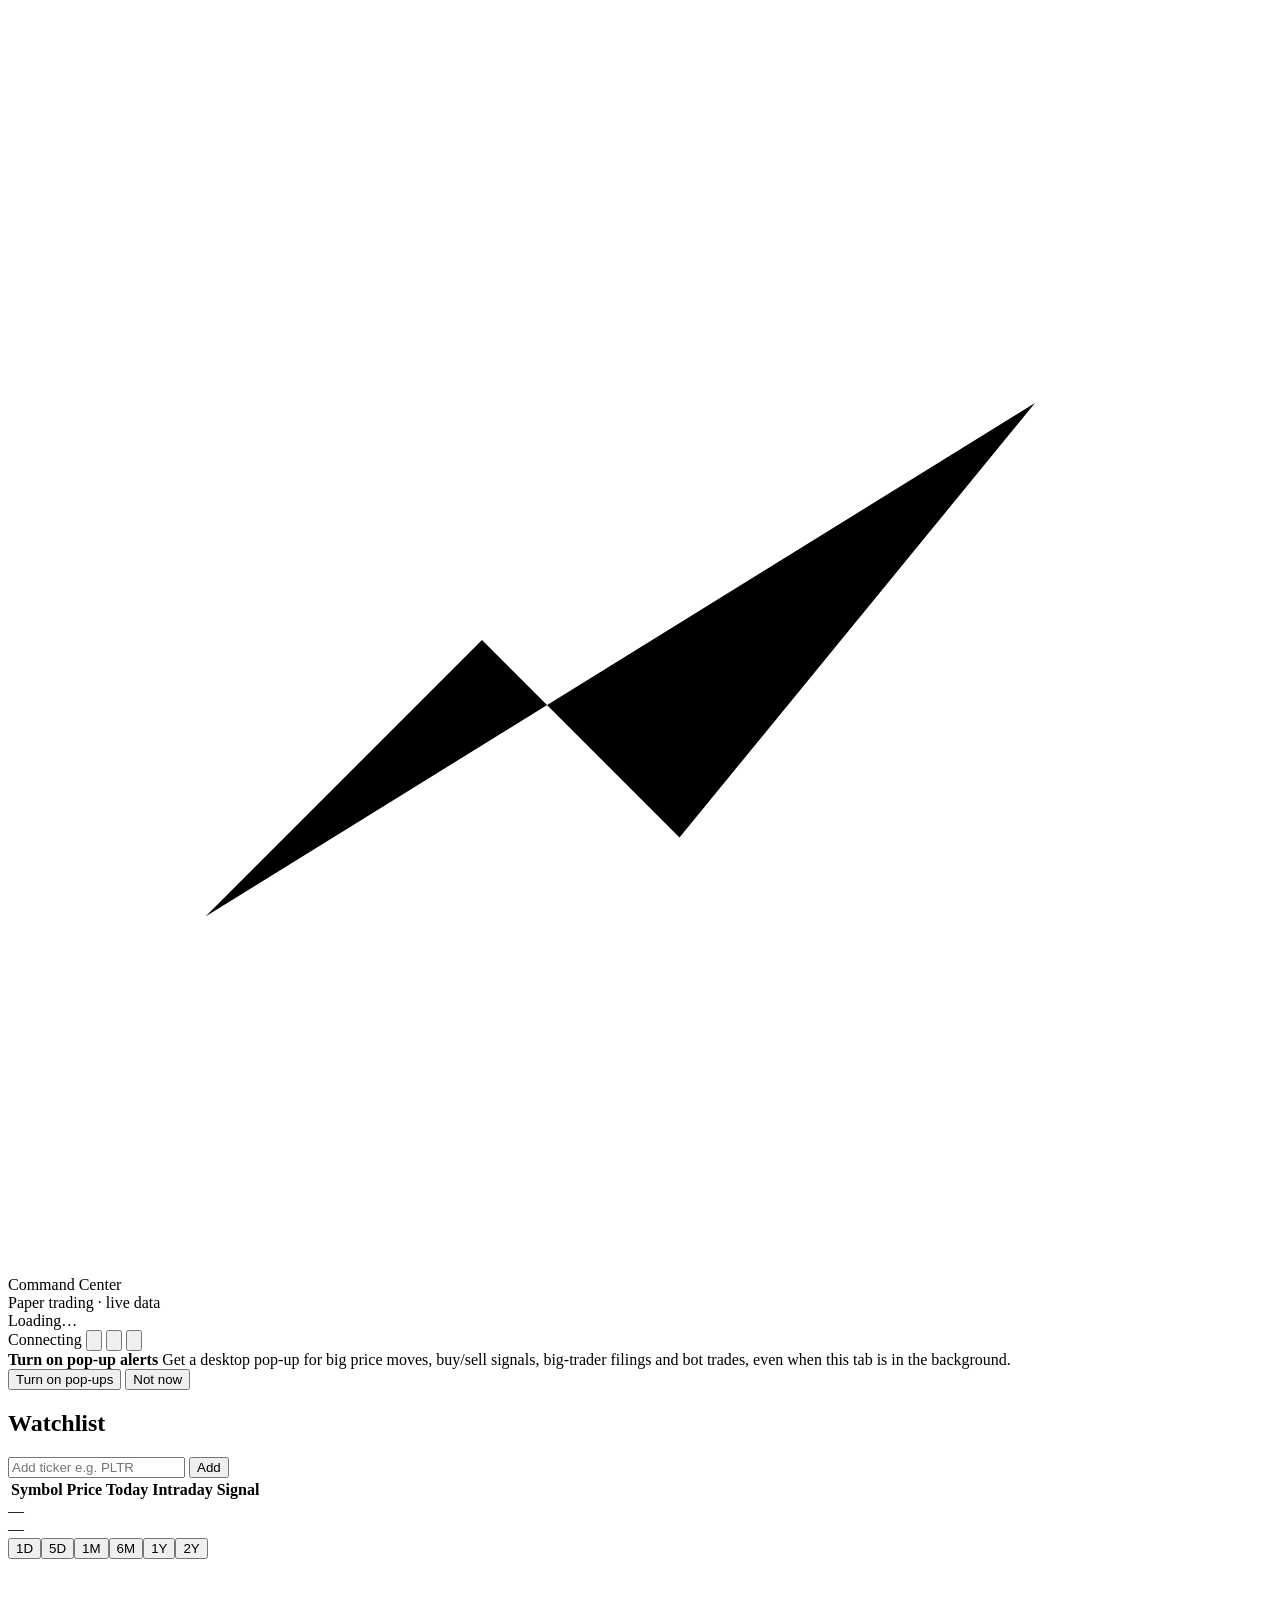
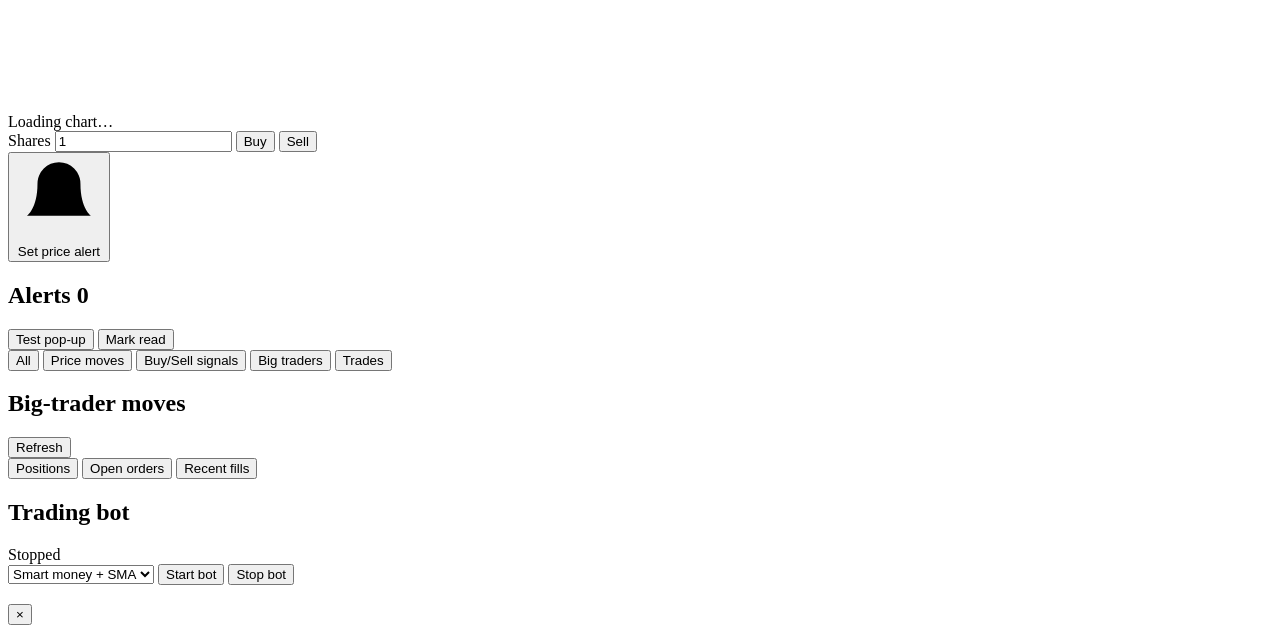
==== stock-trading-bot/dashboard/static/index.html @ b18e7c7c "Add browser command center: live prices, charts, alerts with desktop pop-ups, paper account and bot " ====
<!doctype html>
<html lang="en">
<head>
  <meta charset="utf-8" />
  <meta name="viewport" content="width=device-width, initial-scale=1" />
  <title>Command Center</title>
  <link rel="icon" href="data:image/svg+xml,<svg xmlns='http://www.w3.org/2000/svg' viewBox='0 0 32 32'><rect width='32' height='32' rx='8' fill='%2322c55e'/><path d='M6 22l7-7 5 5 8-10' stroke='white' stroke-width='3' fill='none'/></svg>" />
  <link rel="stylesheet" href="/static/app.css" />
</head>
<body>
  <header class="topbar">
    <div class="brand">
      <div class="logo">
        <svg viewBox="0 0 32 32"><path d="M5 23l7-7 5 5 9-11" /></svg>
      </div>
      <div>
        <div class="brand-name">Command Center</div>
        <div class="brand-sub">Paper trading &middot; live data</div>
      </div>
    </div>
    <div class="market-block">
      <span id="market-pill" class="pill">Loading&hellip;</span>
      <span id="market-countdown" class="muted small"></span>
    </div>
    <div id="tape" class="tape"></div>
    <div class="top-actions">
      <span id="live" class="live" title="Live data connection"><i></i><span>Connecting</span></span>
      <button id="btn-notify" class="icon-btn" title="Pop-up alerts">
        <svg viewBox="0 0 24 24"><path d="M6 8a6 6 0 1 1 12 0c0 7 3 9 3 9H3s3-2 3-9"/><path d="M10.3 21a1.94 1.94 0 0 0 3.4 0"/></svg>
      </button>
      <button id="btn-sound" class="icon-btn" title="Alert sounds">
        <svg viewBox="0 0 24 24"><path d="M11 5 6 9H2v6h4l5 4V5z"/><path class="wave" d="M15.5 8.5a5 5 0 0 1 0 7M19 5a10 10 0 0 1 0 14"/></svg>
      </button>
      <button id="btn-settings" class="icon-btn" title="Alert settings">
        <svg viewBox="0 0 24 24"><circle cx="12" cy="12" r="3"/><path d="M19.4 15a1.65 1.65 0 0 0 .33 1.82l.06.06a2 2 0 1 1-2.83 2.83l-.06-.06a1.65 1.65 0 0 0-1.82-.33 1.65 1.65 0 0 0-1 1.51V21a2 2 0 1 1-4 0v-.09A1.65 1.65 0 0 0 9 19.4a1.65 1.65 0 0 0-1.82.33l-.06.06a2 2 0 1 1-2.83-2.83l.06-.06A1.65 1.65 0 0 0 4.68 15a1.65 1.65 0 0 0-1.51-1H3a2 2 0 1 1 0-4h.09A1.65 1.65 0 0 0 4.6 9a1.65 1.65 0 0 0-.33-1.82l-.06-.06a2 2 0 1 1 2.83-2.83l.06.06A1.65 1.65 0 0 0 9 4.68 1.65 1.65 0 0 0 10 3.17V3a2 2 0 1 1 4 0v.09a1.65 1.65 0 0 0 1 1.51 1.65 1.65 0 0 0 1.82-.33l.06-.06a2 2 0 1 1 2.83 2.83l-.06.06A1.65 1.65 0 0 0 19.4 9a1.65 1.65 0 0 0 1.51 1H21a2 2 0 1 1 0 4h-.09a1.65 1.65 0 0 0-1.51 1z"/></svg>
      </button>
    </div>
  </header>

  <div id="notify-banner" class="banner hidden">
    <div>
      <strong>Turn on pop-up alerts</strong>
      <span class="muted">Get a desktop pop-up for big price moves, buy/sell signals, big-trader filings and bot trades, even when this tab is in the background.</span>
    </div>
    <div class="banner-actions">
      <button id="banner-enable" class="btn primary">Turn on pop-ups</button>
      <button id="banner-dismiss" class="btn ghost">Not now</button>
    </div>
  </div>

  <section class="kpis" id="kpis"></section>

  <main class="grid">
    <section class="panel watchlist-panel">
      <div class="panel-head">
        <h2>Watchlist</h2>
        <form id="add-symbol" class="add-symbol">
          <input id="add-symbol-input" placeholder="Add ticker e.g. PLTR" maxlength="10" autocomplete="off" />
          <button class="btn primary sm" type="submit">Add</button>
        </form>
      </div>
      <div class="table-wrap">
        <table class="watchlist">
          <thead><tr><th>Symbol</th><th class="r">Price</th><th class="r">Today</th><th>Intraday</th><th>Signal</th><th></th></tr></thead>
          <tbody id="watchlist-body"></tbody>
        </table>
      </div>
    </section>

    <section class="panel chart-panel">
      <div class="panel-head chart-head">
        <div>
          <div class="chart-title"><span id="chart-symbol">&mdash;</span> <span id="chart-trend" class="badge"></span></div>
          <div class="chart-price"><span id="chart-price">&mdash;</span> <span id="chart-change"></span></div>
        </div>
        <div class="ranges" id="ranges">
          <button data-range="1D" class="active">1D</button><button data-range="5D">5D</button><button data-range="1M">1M</button><button data-range="6M">6M</button><button data-range="1Y">1Y</button><button data-range="2Y">2Y</button>
        </div>
      </div>
      <div class="chart-box">
        <canvas id="chart"></canvas>
        <div id="chart-tip" class="chart-tip hidden"></div>
        <div id="chart-loading" class="chart-loading">Loading chart&hellip;</div>
      </div>
      <div class="chart-legend" id="chart-legend"></div>
      <div class="stats" id="chart-stats"></div>
      <div class="trade-bar">
        <div class="trade-left">
          <label class="muted small" for="trade-qty">Shares</label>
          <input id="trade-qty" type="number" min="1" step="1" value="1" />
          <button id="btn-buy" class="btn buy">Buy</button>
          <button id="btn-sell" class="btn sell">Sell</button>
        </div>
        <button id="btn-price-alert" class="btn ghost">
          <svg viewBox="0 0 24 24"><path d="M6 8a6 6 0 1 1 12 0c0 7 3 9 3 9H3s3-2 3-9"/></svg> Set price alert
        </button>
      </div>
    </section>

    <section class="panel alerts-panel">
      <div class="panel-head">
        <h2>Alerts <span id="unread" class="count hidden">0</span></h2>
        <div class="head-actions">
          <button id="btn-test-alert" class="btn ghost sm">Test pop-up</button>
          <button id="btn-clear-alerts" class="btn ghost sm">Mark read</button>
        </div>
      </div>
      <div class="chips" id="alert-filters">
        <button data-f="all" class="active">All</button>
        <button data-f="move">Price moves</button>
        <button data-f="sma">Buy/Sell signals</button>
        <button data-f="big_trader">Big traders</button>
        <button data-f="trades">Trades</button>
      </div>
      <div id="alerts-list" class="alerts-list"></div>
    </section>

    <section class="panel traders-panel">
      <div class="panel-head">
        <h2>Big-trader moves</h2>
        <button id="btn-refresh-signals" class="btn ghost sm">Refresh</button>
      </div>
      <div id="follows" class="follows"></div>
      <div id="signals-list" class="signals-list"></div>
    </section>

    <section class="panel positions-panel">
      <div class="panel-head">
        <div class="tabs" id="pos-tabs">
          <button data-tab="positions" class="active">Positions</button>
          <button data-tab="orders">Open orders</button>
          <button data-tab="activity">Recent fills</button>
        </div>
      </div>
      <div id="positions-body" class="table-wrap"></div>
    </section>

    <section class="panel bot-panel">
      <div class="panel-head">
        <h2>Trading bot</h2>
        <span id="bot-pill" class="pill">Stopped</span>
      </div>
      <div class="bot-controls">
        <select id="bot-strategy">
          <option value="smart_money">Smart money + SMA</option>
          <option value="sma">SMA crossover only</option>
        </select>
        <button id="btn-bot-start" class="btn primary">Start bot</button>
        <button id="btn-bot-stop" class="btn sell">Stop bot</button>
      </div>
      <div id="bot-info" class="muted small"></div>
      <pre id="bot-log" class="console"></pre>
    </section>
  </main>

  <div id="toasts" class="toasts"></div>

  <div id="modal" class="modal hidden">
    <div class="modal-card">
      <div class="modal-head"><h3 id="modal-title"></h3><button class="icon-btn" data-close>&times;</button></div>
      <div id="modal-body" class="modal-body"></div>
      <div id="modal-foot" class="modal-foot"></div>
    </div>
  </div>

  <script src="/static/app.js"></script>
</body>
</html>
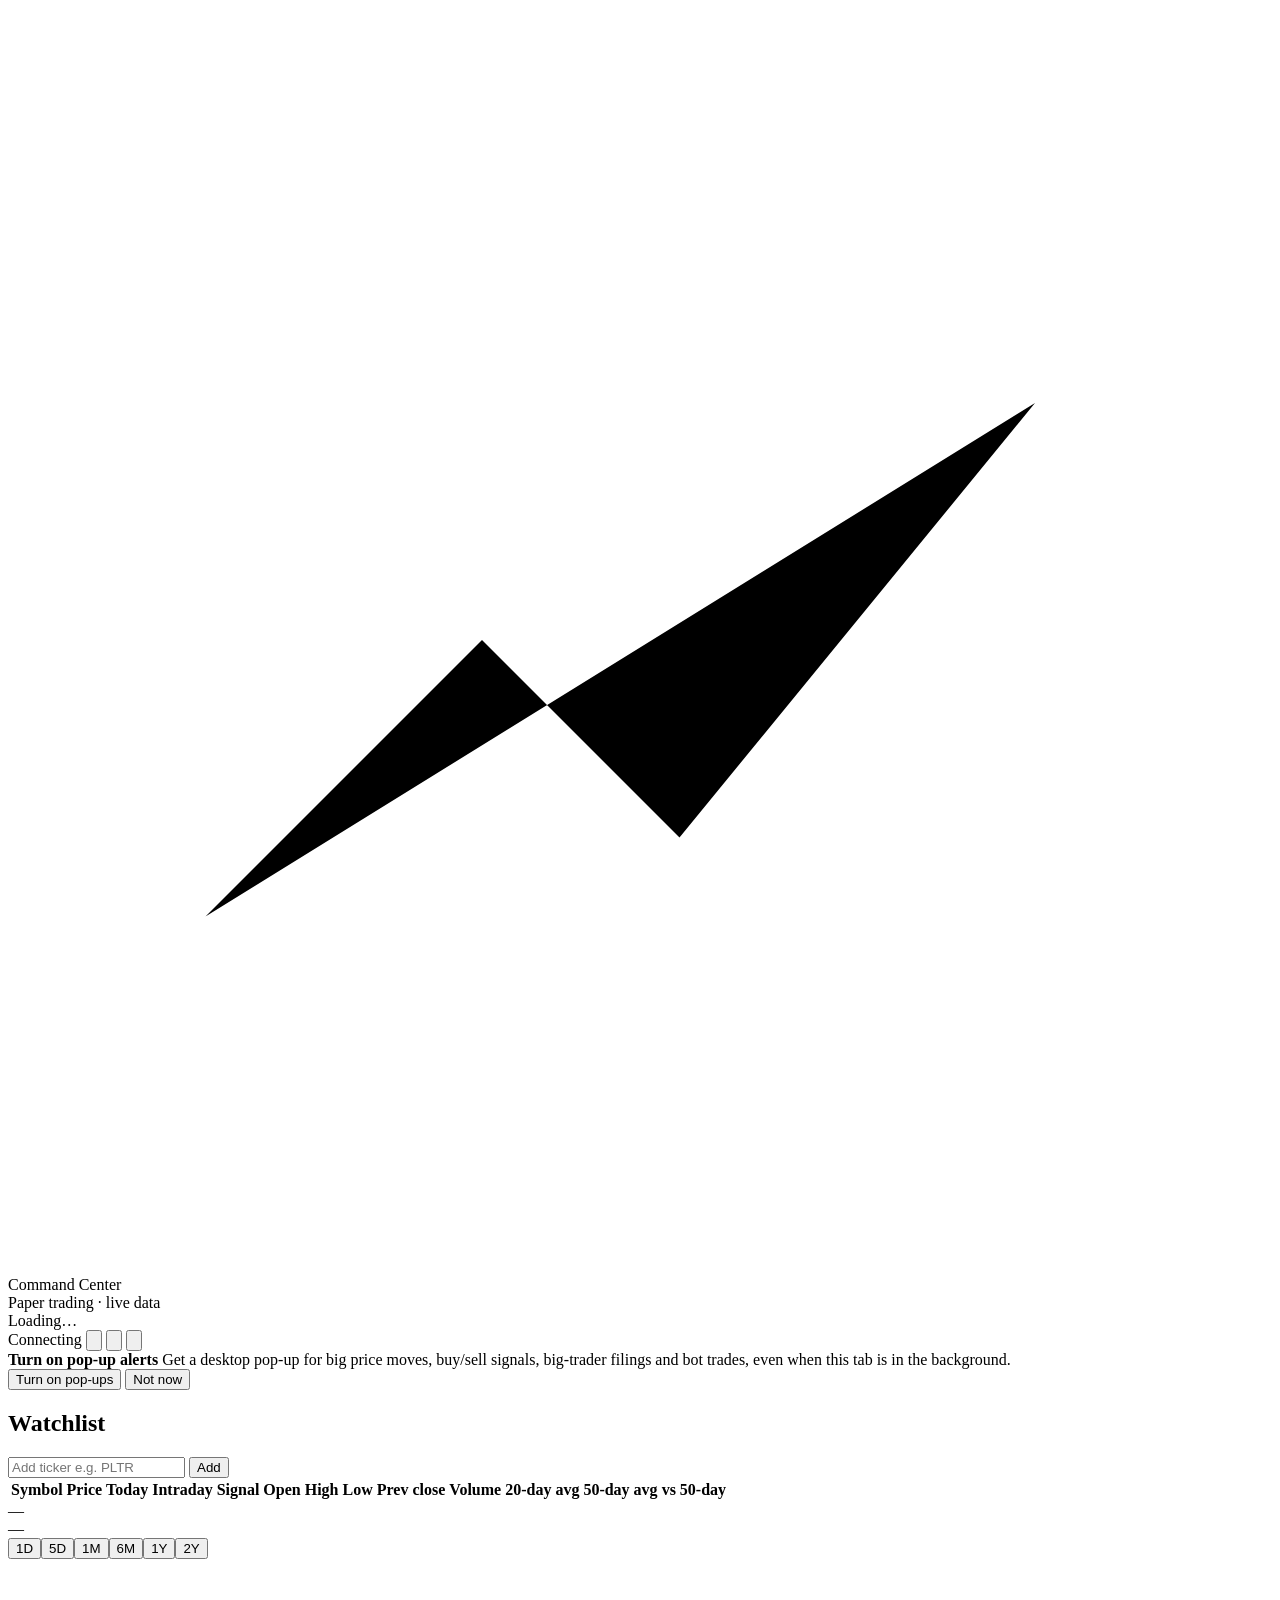
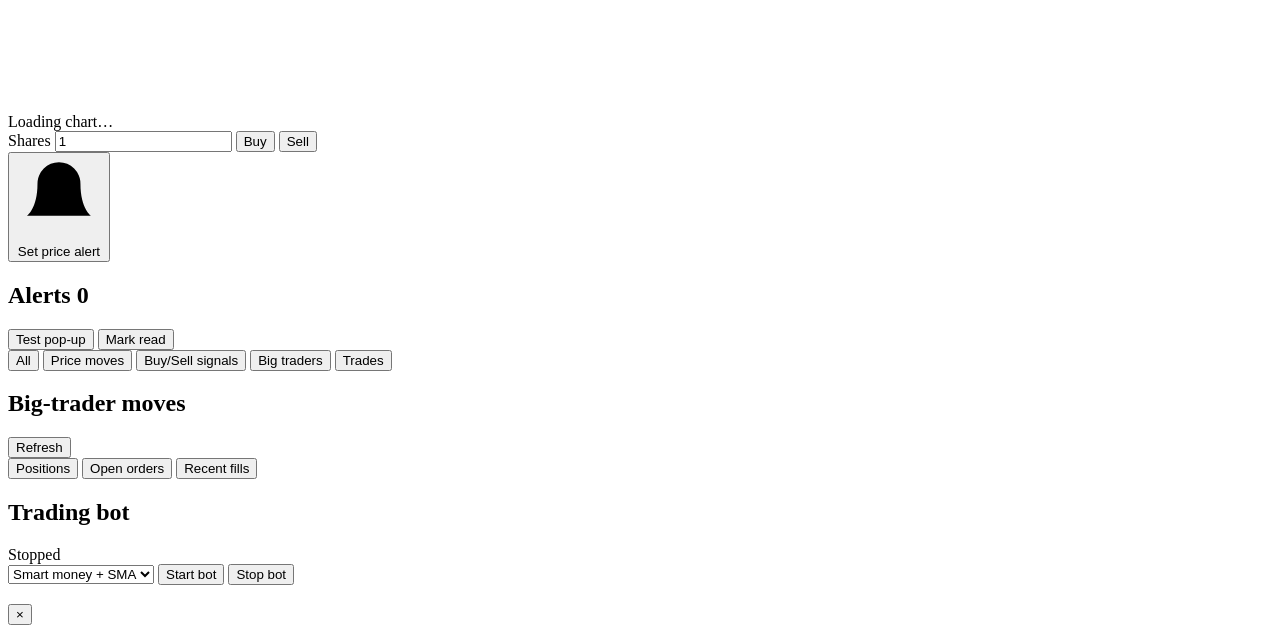
==== commit c1072d5b: "Command center: full-page and pop-out views for every panel with extra detail Co-Authored-By: Devin " ====
--- a/stock-trading-bot/dashboard/static/index.html
+++ b/stock-trading-bot/dashboard/static/index.html
@@ -51,7 +51,7 @@
   <section class="kpis" id="kpis"></section>
 
   <main class="grid">
-    <section class="panel watchlist-panel">
+    <section class="panel watchlist-panel" data-panel="watchlist">
       <div class="panel-head">
         <h2>Watchlist</h2>
         <form id="add-symbol" class="add-symbol">
@@ -61,13 +61,13 @@
       </div>
       <div class="table-wrap">
         <table class="watchlist">
-          <thead><tr><th>Symbol</th><th class="r">Price</th><th class="r">Today</th><th>Intraday</th><th>Signal</th><th></th></tr></thead>
+          <thead><tr><th>Symbol</th><th class="r">Price</th><th class="r">Today</th><th>Intraday</th><th>Signal</th><th class="dcol r">Open</th><th class="dcol r">High</th><th class="dcol r">Low</th><th class="dcol r">Prev close</th><th class="dcol r">Volume</th><th class="dcol r">20-day avg</th><th class="dcol r">50-day avg</th><th class="dcol r">vs 50-day</th><th></th></tr></thead>
           <tbody id="watchlist-body"></tbody>
         </table>
       </div>
     </section>
 
-    <section class="panel chart-panel">
+    <section class="panel chart-panel" data-panel="chart">
       <div class="panel-head chart-head">
         <div>
           <div class="chart-title"><span id="chart-symbol">&mdash;</span> <span id="chart-trend" class="badge"></span></div>
@@ -77,27 +77,32 @@
           <button data-range="1D" class="active">1D</button><button data-range="5D">5D</button><button data-range="1M">1M</button><button data-range="6M">6M</button><button data-range="1Y">1Y</button><button data-range="2Y">2Y</button>
         </div>
       </div>
-      <div class="chart-box">
-        <canvas id="chart"></canvas>
-        <div id="chart-tip" class="chart-tip hidden"></div>
-        <div id="chart-loading" class="chart-loading">Loading chart&hellip;</div>
-      </div>
-      <div class="chart-legend" id="chart-legend"></div>
-      <div class="stats" id="chart-stats"></div>
-      <div class="trade-bar">
-        <div class="trade-left">
-          <label class="muted small" for="trade-qty">Shares</label>
-          <input id="trade-qty" type="number" min="1" step="1" value="1" />
-          <button id="btn-buy" class="btn buy">Buy</button>
-          <button id="btn-sell" class="btn sell">Sell</button>
+      <div class="chart-body">
+        <div class="chart-main">
+          <div class="chart-box">
+            <canvas id="chart"></canvas>
+            <div id="chart-tip" class="chart-tip hidden"></div>
+            <div id="chart-loading" class="chart-loading">Loading chart&hellip;</div>
+          </div>
+          <div class="chart-legend" id="chart-legend"></div>
+          <div class="stats" id="chart-stats"></div>
+          <div class="trade-bar">
+            <div class="trade-left">
+              <label class="muted small" for="trade-qty">Shares</label>
+              <input id="trade-qty" type="number" min="1" step="1" value="1" />
+              <button id="btn-buy" class="btn buy">Buy</button>
+              <button id="btn-sell" class="btn sell">Sell</button>
+            </div>
+            <button id="btn-price-alert" class="btn ghost">
+              <svg viewBox="0 0 24 24"><path d="M6 8a6 6 0 1 1 12 0c0 7 3 9 3 9H3s3-2 3-9"/></svg> Set price alert
+            </button>
+          </div>
         </div>
-        <button id="btn-price-alert" class="btn ghost">
-          <svg viewBox="0 0 24 24"><path d="M6 8a6 6 0 1 1 12 0c0 7 3 9 3 9H3s3-2 3-9"/></svg> Set price alert
-        </button>
+        <aside id="chart-details" class="details"></aside>
       </div>
     </section>
 
-    <section class="panel alerts-panel">
+    <section class="panel alerts-panel" data-panel="alerts">
       <div class="panel-head">
         <h2>Alerts <span id="unread" class="count hidden">0</span></h2>
         <div class="head-actions">
@@ -115,16 +120,17 @@
       <div id="alerts-list" class="alerts-list"></div>
     </section>
 
-    <section class="panel traders-panel">
+    <section class="panel traders-panel" data-panel="traders">
       <div class="panel-head">
         <h2>Big-trader moves</h2>
         <button id="btn-refresh-signals" class="btn ghost sm">Refresh</button>
       </div>
       <div id="follows" class="follows"></div>
+      <div id="scores" class="scores"></div>
       <div id="signals-list" class="signals-list"></div>
     </section>
 
-    <section class="panel positions-panel">
+    <section class="panel positions-panel" data-panel="positions">
       <div class="panel-head">
         <div class="tabs" id="pos-tabs">
           <button data-tab="positions" class="active">Positions</button>
@@ -135,7 +141,7 @@
       <div id="positions-body" class="table-wrap"></div>
     </section>
 
-    <section class="panel bot-panel">
+    <section class="panel bot-panel" data-panel="bot">
       <div class="panel-head">
         <h2>Trading bot</h2>
         <span id="bot-pill" class="pill">Stopped</span>
@@ -153,6 +159,7 @@
     </section>
   </main>
 
+  <div id="focus-backdrop" class="focus-backdrop hidden"></div>
   <div id="toasts" class="toasts"></div>
 
   <div id="modal" class="modal hidden">
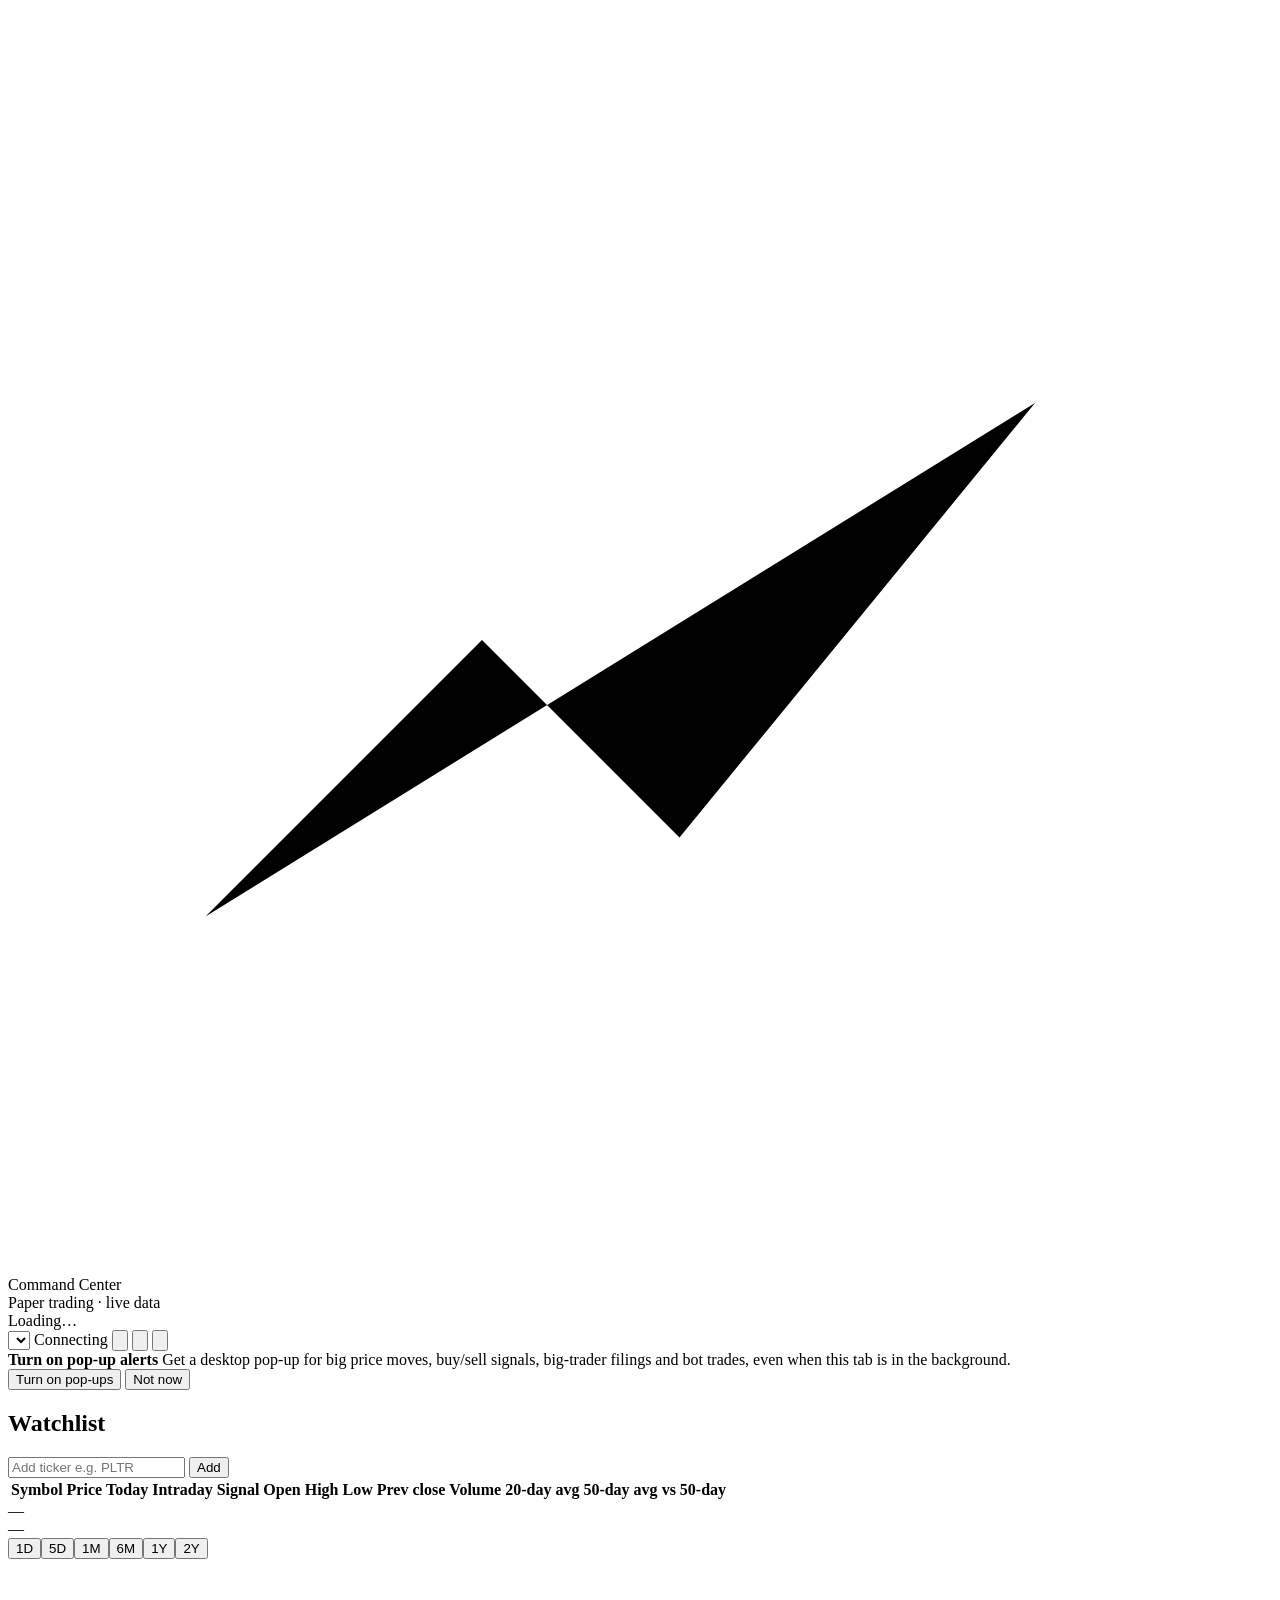
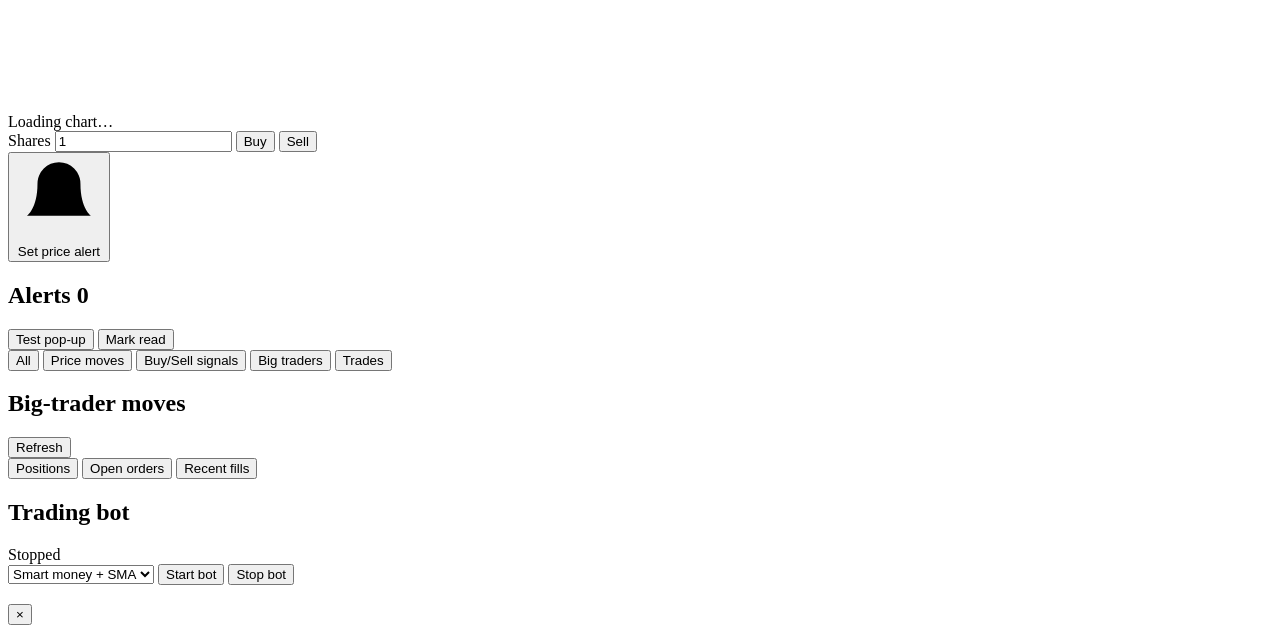
==== commit dad8996e: "Cloud-ready command center: password login, multiple Trading 212 practice accounts, installable phon" ====
--- a/stock-trading-bot/dashboard/static/index.html
+++ b/stock-trading-bot/dashboard/static/index.html
@@ -2,9 +2,16 @@
 <html lang="en">
 <head>
   <meta charset="utf-8" />
-  <meta name="viewport" content="width=device-width, initial-scale=1" />
+  <meta name="viewport" content="width=device-width, initial-scale=1, viewport-fit=cover" />
   <title>Command Center</title>
-  <link rel="icon" href="data:image/svg+xml,<svg xmlns='http://www.w3.org/2000/svg' viewBox='0 0 32 32'><rect width='32' height='32' rx='8' fill='%2322c55e'/><path d='M6 22l7-7 5 5 8-10' stroke='white' stroke-width='3' fill='none'/></svg>" />
+  <meta name="theme-color" content="#0b0f17" />
+  <link rel="manifest" href="/manifest.webmanifest" />
+  <link rel="icon" href="/static/icons/icon-192.png" />
+  <link rel="apple-touch-icon" href="/static/icons/apple-touch-icon.png" />
+  <meta name="apple-mobile-web-app-capable" content="yes" />
+  <meta name="mobile-web-app-capable" content="yes" />
+  <meta name="apple-mobile-web-app-status-bar-style" content="black-translucent" />
+  <meta name="apple-mobile-web-app-title" content="Command Center" />
   <link rel="stylesheet" href="/static/app.css" />
 </head>
 <body>
@@ -15,7 +22,7 @@
       </div>
       <div>
         <div class="brand-name">Command Center</div>
-        <div class="brand-sub">Paper trading &middot; live data</div>
+        <div class="brand-sub" id="brand-sub">Paper trading &middot; live data</div>
       </div>
     </div>
     <div class="market-block">
@@ -24,6 +31,7 @@
     </div>
     <div id="tape" class="tape"></div>
     <div class="top-actions">
+      <select id="account-select" class="account-select hidden" title="Which Trading 212 practice account you're looking at"></select>
       <span id="live" class="live" title="Live data connection"><i></i><span>Connecting</span></span>
       <button id="btn-notify" class="icon-btn" title="Pop-up alerts">
         <svg viewBox="0 0 24 24"><path d="M6 8a6 6 0 1 1 12 0c0 7 3 9 3 9H3s3-2 3-9"/><path d="M10.3 21a1.94 1.94 0 0 0 3.4 0"/></svg>
